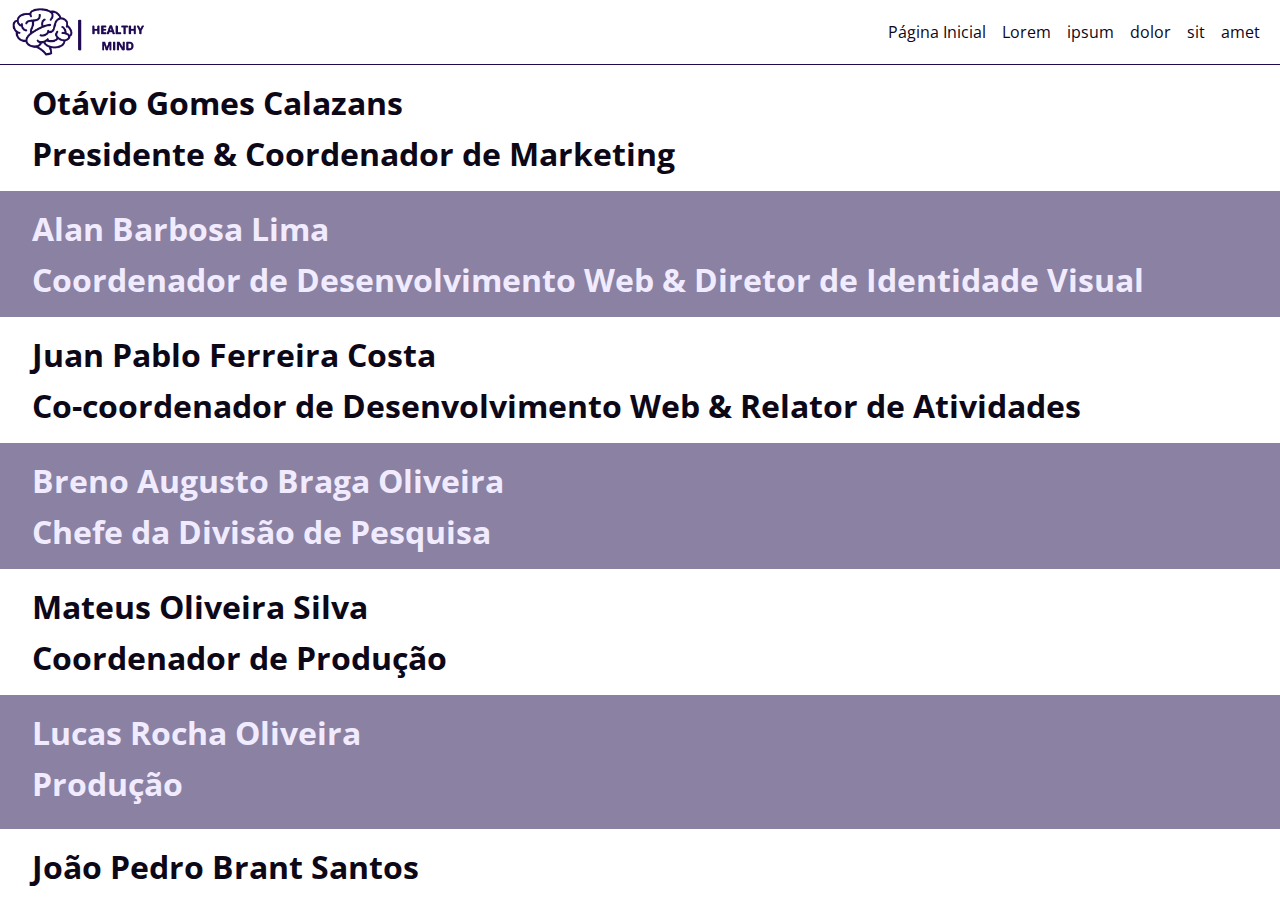
==== about.html @ b680a637 "Major layout improvements, new color palette, palette page, assets page rework, and minor changes Co" ====
<!DOCTYPE html>
<html lang="pt-br">

<head>
   <meta charset="UTF-8">
   <meta name="viewport" content="width=device-width, initial-scale=1.0">
   <link rel="shortcut icon" href="./assets/icon.png" type="image/png">
   <link rel="stylesheet" href="./style/style.css">
   <title>Healthy Mind</title>

   <!-- <script type="module" src="./script/main.js"></script> -->
</head>

<body>

   <header>

      <a class="logo" href="./"></a>

      <nav>
         <a href="./">Página Inicial</a>
         <a>Lorem</a>
         <a>ipsum</a>
         <a>dolor</a>
         <a>sit</a>
         <a>amet</a>
      </nav>

   </header>

   <section>

      <main>

         <article class="left_right">
            <h1>Otávio Gomes Calazans</h1>
            <h1>Presidente & Coordenador de Marketing</h1>

         </article>

         <article class="left_right">
            <h1>Alan Barbosa Lima</h1>
            <h1>Coordenador de Desenvolvimento Web & Diretor de Identidade Visual</h1>

         </article>

         <article class="left_right">
            <h1>Juan Pablo Ferreira Costa</h1>
            <h1>Co-coordenador de Desenvolvimento Web & Relator de Atividades</h1>

         </article>
         
         <article class="left_right">
            <h1>Breno Augusto Braga Oliveira</h1>
            <h1>Chefe da Divisão de Pesquisa</h1>
         </article>
         
         <article class="left_right">
            <h1>Mateus Oliveira Silva</h1>
            <h1>Coordenador de Produção</h1>
         </article>

         <article class="left_right">
            <h1>Lucas Rocha Oliveira</h1>
            <h1>Produção<h1>
         </article>

         <article class="left_right">
            <h1>João Pedro Brant Santos</h1>
            <h1>Produção<h1>

         </article>

         <article class="left_right">
            <h1>Luiz Felipe Melo Oliveira</h1>
         </article>

         <article class="left_right">
            <h1>Luan Filipe Oliveira de Carvalho</h1>
            <h1>Produção<h1>
         </article>
         <article class="left_right">
            <h1>Lucas Henrique Rocha de Aquino</h1>
         </article>
         <article class="left_right">
            <h1>Vitor Mozer Vieira Sales</h1>
         </article>

      </main>

      <footer>

         <div class="teams">

            <ul>
               <h1>Equipe de Marketing</h1>
               <li>Alan Barbosa Lima</li>
               <li>Juan Pablo Ferreira Costa</li>
               <li>Otávio Gomes Calazans</li>
            </ul>

            <ul>
               <h1>Equipe de Produção & Inovação</h1>
               <li>João Pedro Brant Santos</li>
               <li>Luiz Felipe Melo Oliveira</li>
               <li>Luan Filipe Oliveira de Carvalho</li>
               <li>Mateus Oliveira Silva</li>
            </ul>

            <ul>
               <h1>Equipe de Pesquisa</h1>
               <li>Breno Augusto Braga Oliveira</li>
               <li>Lucas Henrique Rocha de Aquino</li>
               <li>Lucas Rocha Oliveira</li>
               <li>Vitor Mozer Vieira Sales</li>
            </ul>

         </div>

         <div class="license">Healthy Mind © 2024 Nenhum direito reservado - Este site é um projeto acadêmico</div>

      </footer>

   </section>

</body>

</html>
---- style/style.css ----
@import url('https://fonts.googleapis.com/css2?family=Open+Sans:ital,wght@0,300..800;1,300..800&display=swap');

* {
   margin: 0;
   padding: 0;
   box-sizing: border-box;
   font-family: 'Open Sans', 'Futura Std', Helvetica, 'Arial', sans-serif;
   color: var(--clr-drk-0);
   cursor: default;

   /* outline: 1px dashed #070; */
}

:root {

   --clr-lgh-0: #ffffff;
   --clr-lgh-1: #f1ebff;
   --clr-lgh-2: #c8b4f6;
   --clr-lgh-3: #8b81a3;
   --clr-lgh-4: #906aed;
   --clr-drk-0: #0d0818;
   --clr-drk-1: #0c0421;
   --clr-drk-2: #1f0a52;
   --clr-drk-3: #3b139d;
   --clr-drk-4: #28203c;
}

body {
   display: grid;
   grid-template-rows: auto 1fr;
   background-color: var(--clr-lgh-0);
   height: 100dvh;
}

/* Some resets */

a {
   text-decoration: none;
   cursor: pointer;
}

ul {
   list-style: none;
}

/* Header style */

header {
   display: grid;
   grid-template-columns: auto 1fr;
   border-bottom: 1px solid var(--clr-drk-2);
   padding: .5rem .75rem;
}

header .logo {
   background-image: url(../assets/logo_large_black.png);
   background-size: contain;
   aspect-ratio: 25 / 9;
   height: 3rem;

   filter: invert(10%) sepia(55%) saturate(6293%) hue-rotate(258deg) brightness(54%) contrast(104%);
}

nav {
   display: flex;
   justify-content: end;
   align-items: stretch;
   flex-wrap: wrap;
}

nav a {
   display: grid;
   color: var(--clr-drk-0);
   place-items: center;
   transition: .25s;
   padding: .5rem;
}

nav a:hover {
   color: var(--clr-drk-3);
   translate: 0 -2%;
}

nav a:active {
   color: var(--clr-lgh-4);
}

/* Main section style */

section {
   display: flex;
   flex-direction: column;
   overflow-y: auto;
}

main {
   flex-grow: 1;
}

/* Outras Páginas */

.error {
   display: grid;
   font-size: xx-large;
   place-content: center;
   text-align: center;
}

.downloads {
   display: grid;
   padding: 1rem;
   gap: 1rem;
}

.downloads div {
   display: grid;
   grid-template-columns: auto 1fr 5rem 5rem;
   align-items: center;
   gap: 1rem;
}

.downloads img {
   background-image: url(../assets/backgroud.png);
   image-rendering: pixelated;
   background-size: 16px;
   border-radius: .75rem;
}

.downloads img {
   display: block;
   max-width: 100%;
   padding: .5rem;
   height: 5rem;
}

.downloads a {
   border: 1px solid var(--clr-drk-4);
   background-color: var(--clr-lgh-2);
   border-radius: .125rem;
   text-align: center;
}

.colors {
   display: flex;
   flex-wrap: wrap;
   align-items: start;
   justify-content: space-around;
   font-size: large;
   padding: 1rem;
   gap: .5rem;
}

.colors div {
   display: grid;
   grid-template-rows: 10rem auto;
   width: 15rem;
}

.colors div span {
   display: flex;
   padding: .25rem .5rem;
   background-position: center;
   background-size: cover;
   font-weight: bold;
   align-items: end;
}

.colors div span:first-child {
   border-bottom: 1px solid var(--clr-lgh-0);
}

.colors div span:last-child {
   transition: background-color .25s;
}

.colors div span:last-child:hover {
   background-color: #0007;
}

.colors div span:last-child:active {
   background-color: #0f07;
}

/* Outras Páginas */

.slogan {
   display: flex;
   flex-direction: column;
   color: var(--clr-drk-2);
   align-items: center;
   text-align: center;
   padding: 1rem;
}

.slogan h1 {
   color: var(--clr-drk-2);
}

.slogan picture {
   display: grid;
   position: relative;
   place-items: center;
   background-size: contain;
   background-image: url(../assets/logo_small.png);
   border: .25rem solid var(--clr-drk-2);
   background-color: var(--clr-drk-2);
   border-radius: .5rem;
   aspect-ratio: 1 / 1;
   margin: .25rem 0;
   height: 2rem;
}

.slogan picture::before,
.slogan picture::after {
   content: "";
   position: absolute;
   aspect-ratio: 30 / 1;
   background-color: var(--clr-drk-2);
   height: .125rem;
}

.slogan picture::before {
   translate: -100% 0;
}

.slogan picture::after {
   translate: 100% 0;
}

article {
   display: grid;
   padding: 1rem 2rem;
   gap: .5rem;
}

article:nth-of-type(2n) {
   background-color: var(--clr-lgh-3);
}

article:nth-of-type(2n) * {
   color: var(--clr-lgh-1);
}

/* Normal text style */

article.text p {
   text-align: justify;
}

article.text p .figure {
   display: block;
   background-color: var(--clr-drk-3);
   border-radius: 1rem;
   height: 15.75rem;
   padding: 2rem;
}

article.text p .figure.left {
   float: left;
   margin: 0 1rem 0 0;
}

article.text p .figure.right {
   float: right;
   margin: 0 0 0 1rem;
}

/* Where and when to find us style */

article.banner {
   grid-template-columns: auto 1fr;
   /* background-image: linear-gradient(90deg, transparent 20px, #7d69a7 40px, transparent 60px);
   animation: slide 4s linear infinite;
   background-size: 60px; */
   gap: 1rem;
}

article.banner h1 {
   grid-column: span 2;
}

article.banner .address {
   display: none;
}

.schedule {
   display: grid;
   grid-template-columns: auto 1fr;
   align-content: center;
   align-self: start;
   gap: 1rem;
}

.map {
   display: block;
   border-radius: 1rem;
   height: 20rem;
   width: 100%;
}

/* Footer style */

footer {
   background-color: var(--clr-drk-1);
   padding: .5rem .75rem;
}

footer * {
   color: var(--clr-lgh-0);
}

footer h1 {
   font: inherit;
   font-weight: bold;
   padding-bottom: .5rem;
}

footer .social {
   text-align: center;
}

footer .teams {
   display: flex;
   justify-content: space-around;
   padding: 0 1rem;
}

footer>:not(:first-child) {
   border-top: 2px solid var(--clr-lgh-0);
   padding-top: .5rem;
   margin-top: .5rem;
}

footer .license {
   text-align: center;
}

@media (hover: hover) {
   * {
      scrollbar-color: var(--clr-lgh-3) var(--clr-lgh-2);
      scrollbar-width: thin;
   }
}

@media only screen and (max-width: 650px) {
   header .logo {
      background-image: url(../assets/logo_small_black.png);
      aspect-ratio: 1 / 1;
   }

   article.banner {
      grid-template-columns: none !important;
   }

   article.banner h1 {
      grid-column: auto;
   }

   .address {
      display: block;
   }

   article.text p {
      display: flex;
      flex-direction: column;
   }

   article.text p .figure {
      float: none !important;
      margin: 0 !important;
      align-self: center;
   }

   footer .teams {
      flex-direction: column;
      gap: 1rem;
   }
}
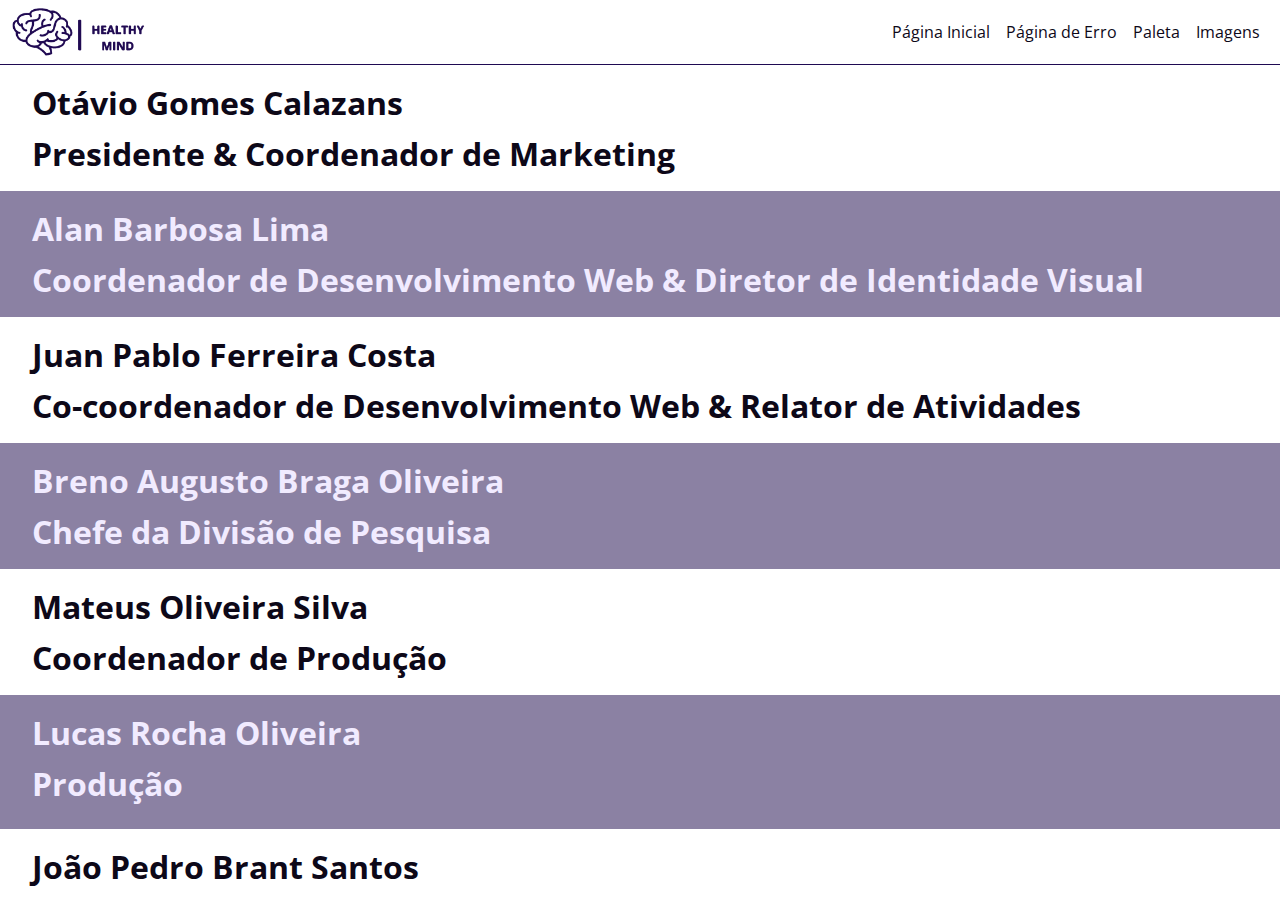
==== commit f60cb041: "Temporary total linking" ====
--- a/about.html
+++ b/about.html
@@ -19,11 +19,9 @@
 
       <nav>
          <a href="./">Página Inicial</a>
-         <a>Lorem</a>
-         <a>ipsum</a>
-         <a>dolor</a>
-         <a>sit</a>
-         <a>amet</a>
+         <a href="./error.html">Página de Erro</a>
+         <a href="./colors.html">Paleta</a>
+         <a href="./assets.html">Imagens</a>
       </nav>
 
    </header>
--- a/style/style.css
+++ b/style/style.css
@@ -114,7 +114,7 @@
 
 .downloads div {
    display: grid;
-   grid-template-columns: auto 1fr 5rem 5rem;
+   grid-template-columns: auto 1fr auto auto;
    align-items: center;
    gap: 1rem;
 }
@@ -138,6 +138,7 @@
    background-color: var(--clr-lgh-2);
    border-radius: .125rem;
    text-align: center;
+   padding: .25rem;
 }
 
 .colors {
@@ -174,7 +175,7 @@
 }
 
 .colors div span:last-child:hover {
-   background-color: #0007;
+   background-color: #4c06ff77;
 }
 
 .colors div span:last-child:active {
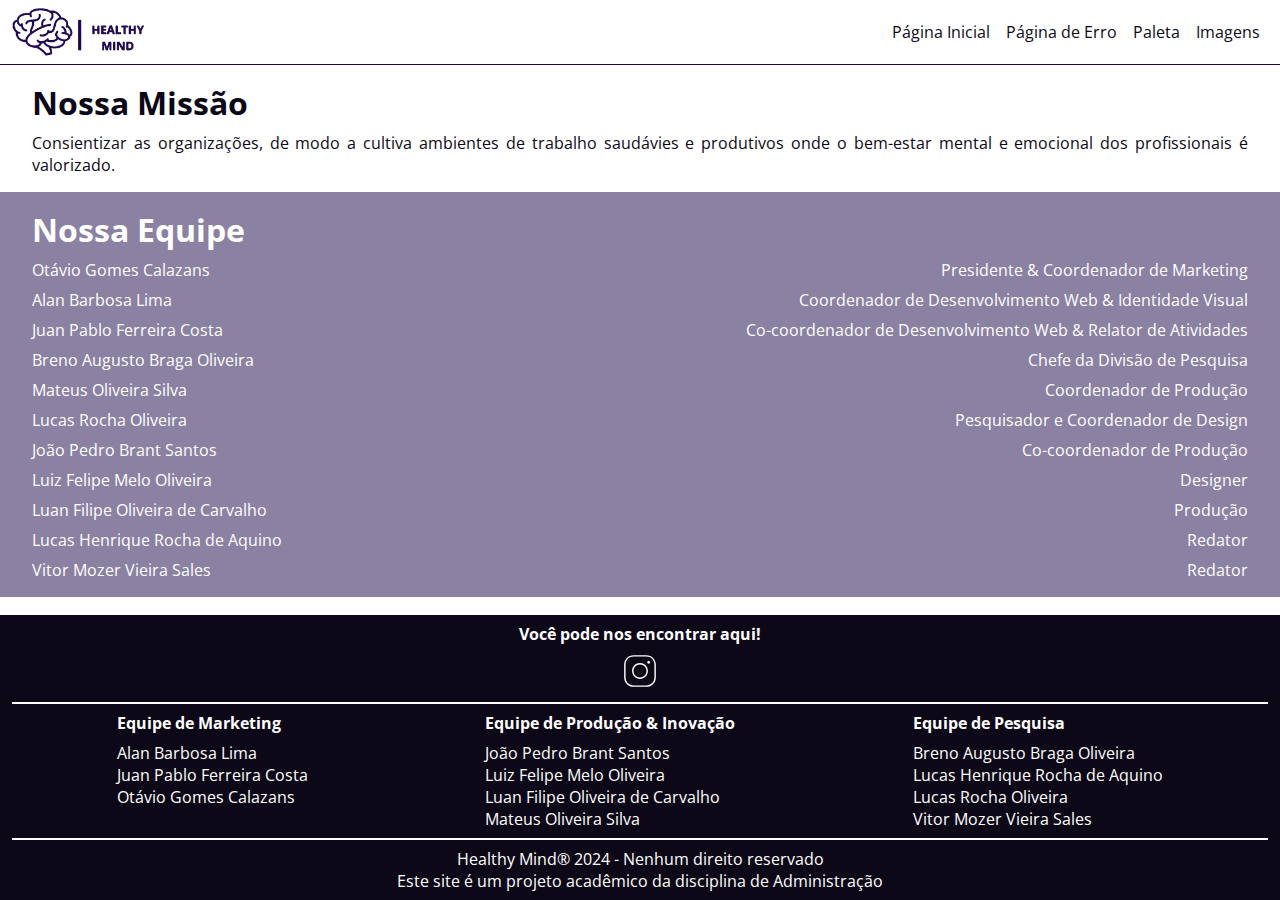
==== commit 1fcc3baa: "Final commit" ====
--- a/about.html
+++ b/about.html
@@ -30,63 +30,66 @@
 
       <main>
 
-         <article class="left_right">
-            <h1>Otávio Gomes Calazans</h1>
-            <h1>Presidente & Coordenador de Marketing</h1>
+         <article class="text">
+            <h1>Nossa Missão</h1>
 
+            <p>
+               Consientizar as organizações, de modo a cultiva ambientes de trabalho saudávies e produtivos onde o
+               bem-estar mental e emocional dos profissionais é valorizado.
+            </p>
          </article>
 
-         <article class="left_right">
-            <h1>Alan Barbosa Lima</h1>
-            <h1>Coordenador de Desenvolvimento Web & Diretor de Identidade Visual</h1>
+         <article class="partition">
 
-         </article>
+            <h1>Nossa Equipe</h1>
 
-         <article class="left_right">
-            <h1>Juan Pablo Ferreira Costa</h1>
-            <h1>Co-coordenador de Desenvolvimento Web & Relator de Atividades</h1>
+            <p>Otávio Gomes Calazans</p>
+            <p>Presidente & Coordenador de Marketing</p>
 
-         </article>
-         
-         <article class="left_right">
-            <h1>Breno Augusto Braga Oliveira</h1>
-            <h1>Chefe da Divisão de Pesquisa</h1>
-         </article>
-         
-         <article class="left_right">
-            <h1>Mateus Oliveira Silva</h1>
-            <h1>Coordenador de Produção</h1>
-         </article>
+            <p>Alan Barbosa Lima</p>
+            <p>Coordenador de Desenvolvimento Web & Identidade Visual</p>
 
-         <article class="left_right">
-            <h1>Lucas Rocha Oliveira</h1>
-            <h1>Produção<h1>
-         </article>
+            <p>Juan Pablo Ferreira Costa</p>
+            <p>Co-coordenador de Desenvolvimento Web & Relator de Atividades</p>
 
-         <article class="left_right">
-            <h1>João Pedro Brant Santos</h1>
-            <h1>Produção<h1>
+            <p>Breno Augusto Braga Oliveira</p>
+            <p>Chefe da Divisão de Pesquisa</p>
 
-         </article>
+            <p>Mateus Oliveira Silva</p>
+            <p>Coordenador de Produção</p>
 
-         <article class="left_right">
-            <h1>Luiz Felipe Melo Oliveira</h1>
-         </article>
+            <p>Lucas Rocha Oliveira</p>
+            <p>Pesquisador e Coordenador de Design</p>
 
-         <article class="left_right">
-            <h1>Luan Filipe Oliveira de Carvalho</h1>
-            <h1>Produção<h1>
-         </article>
-         <article class="left_right">
-            <h1>Lucas Henrique Rocha de Aquino</h1>
-         </article>
-         <article class="left_right">
-            <h1>Vitor Mozer Vieira Sales</h1>
+            <p>João Pedro Brant Santos</p>
+            <p>Co-coordenador de Produção</p>
+
+            <p>Luiz Felipe Melo Oliveira</p>
+            <p>Designer</p>
+
+            <p>Luan Filipe Oliveira de Carvalho</p>
+            <p>Produção</p>
+
+            <p>Lucas Henrique Rocha de Aquino</p>
+            <p>Redator</p>
+
+            <p>Vitor Mozer Vieira Sales</p>
+            <p>Redator</p>
+
          </article>
 
       </main>
 
       <footer>
+
+         <div class="social">
+            <h1>Você pode nos encontrar aqui!</h1>
+
+            <a href="https://www.instagram.com/healthymind_edu/">
+               <img src="./assets/icon-instagram.svg" alt="instagram_icon">
+            </a>
+
+         </div>
 
          <div class="teams">
 
@@ -115,7 +118,11 @@
 
          </div>
 
-         <div class="license">Healthy Mind © 2024 Nenhum direito reservado - Este site é um projeto acadêmico</div>
+         <div class="license">
+            Healthy Mind&reg; 2024 - Nenhum direito reservado
+            <br>
+            Este site é um projeto acadêmico da disciplina de Administração
+         </div>
 
       </footer>
 
--- a/style/style.css
+++ b/style/style.css
@@ -22,7 +22,7 @@
    --clr-drk-1: #0c0421;
    --clr-drk-2: #1f0a52;
    --clr-drk-3: #3b139d;
-   --clr-drk-4: #28203c;
+   --clr-drk-4: #2754cf;
 }
 
 body {
@@ -104,6 +104,7 @@
    font-size: xx-large;
    place-content: center;
    text-align: center;
+   margin: 5rem 1rem;
 }
 
 .downloads {
@@ -114,7 +115,7 @@
 
 .downloads div {
    display: grid;
-   grid-template-columns: auto 1fr auto auto;
+   grid-template-columns: auto 1fr auto;
    align-items: center;
    gap: 1rem;
 }
@@ -133,31 +134,43 @@
    height: 5rem;
 }
 
+.downloads span:last-of-type {
+   display: flex;
+   gap: .25rem;
+}
+
 .downloads a {
-   border: 1px solid var(--clr-drk-4);
+   border: 1px solid var(--clr-drk-2);
    background-color: var(--clr-lgh-2);
    border-radius: .125rem;
    text-align: center;
    padding: .25rem;
+   flex: 1 1 100%;
 }
 
 .colors {
+   padding: 1rem 2rem;
+}
+
+.colors article {
    display: flex;
    flex-wrap: wrap;
    align-items: start;
    justify-content: space-around;
    font-size: large;
-   padding: 1rem;
+   padding: 1rem 0;
    gap: .5rem;
 }
 
-.colors div {
+.colors article div {
    display: grid;
    grid-template-rows: 10rem auto;
-   width: 15rem;
-}
-
-.colors div span {
+   min-width: 15rem;
+   max-width: 23rem;
+   flex-grow: 1;
+}
+
+.colors article span {
    display: flex;
    padding: .25rem .5rem;
    background-position: center;
@@ -166,19 +179,19 @@
    align-items: end;
 }
 
-.colors div span:first-child {
+.colors article span:first-child {
    border-bottom: 1px solid var(--clr-lgh-0);
 }
 
-.colors div span:last-child {
+.colors article span:last-child {
    transition: background-color .25s;
 }
 
-.colors div span:last-child:hover {
+.colors article span:last-child:hover {
    background-color: #4c06ff77;
 }
 
-.colors div span:last-child:active {
+.colors article span:last-child:active {
    background-color: #0f07;
 }
 
@@ -202,13 +215,13 @@
    position: relative;
    place-items: center;
    background-size: contain;
-   background-image: url(../assets/logo_small.png);
-   border: .25rem solid var(--clr-drk-2);
-   background-color: var(--clr-drk-2);
+   background-image: url(../assets/logo_small_black.png);
    border-radius: .5rem;
    aspect-ratio: 1 / 1;
    margin: .25rem 0;
    height: 2rem;
+
+   filter: invert(10%) sepia(55%) saturate(6293%) hue-rotate(258deg) brightness(54%) contrast(104%);
 }
 
 .slogan picture::before,
@@ -236,10 +249,11 @@
 
 article:nth-of-type(2n) {
    background-color: var(--clr-lgh-3);
+   /* color: var(--clr-drk-1); */
 }
 
 article:nth-of-type(2n) * {
-   color: var(--clr-lgh-1);
+   color: var(--clr-lgh-0);
 }
 
 /* Normal text style */
@@ -266,6 +280,19 @@
    margin: 0 0 0 1rem;
 }
 
+article.partition {
+   display: grid;
+   grid-template-columns: auto 1fr;
+}
+
+article.partition h1 {
+   grid-column: span 2;
+}
+
+article.partition p:nth-of-type(2n) {
+   text-align: right;
+}
+
 /* Where and when to find us style */
 
 article.banner {
@@ -302,7 +329,7 @@
 /* Footer style */
 
 footer {
-   background-color: var(--clr-drk-1);
+   background-color: var(--clr-drk-0);
    padding: .5rem .75rem;
 }
 
@@ -320,6 +347,18 @@
    text-align: center;
 }
 
+footer .social img {
+   height: 2.25rem;
+   filter: invert();
+   cursor: pointer;
+   transition: .25s;
+}
+
+footer .social img:hover {
+   translate: 0 -5%;
+   filter: invert(40%) sepia(76%) saturate(1088%) hue-rotate(227deg) contrast(87%);
+}
+
 footer .teams {
    display: flex;
    justify-content: space-around;
@@ -349,6 +388,16 @@
       aspect-ratio: 1 / 1;
    }
 
+   .downloads div {
+      /* display: flex; */
+      grid-template-columns: auto;
+
+   }
+
+   .downloads div img {
+      justify-self: center;
+   }
+
    article.banner {
       grid-template-columns: none !important;
    }
@@ -372,6 +421,16 @@
       align-self: center;
    }
 
+   article.partition {
+      display: flex;
+      flex-direction: column;
+   }
+
+   article.partition p:nth-of-type(2n):not(:last-of-type) {
+      padding-bottom: .5rem;
+      border-bottom: 1px dashed var(--clr-drk-2);
+   }
+
    footer .teams {
       flex-direction: column;
       gap: 1rem;
